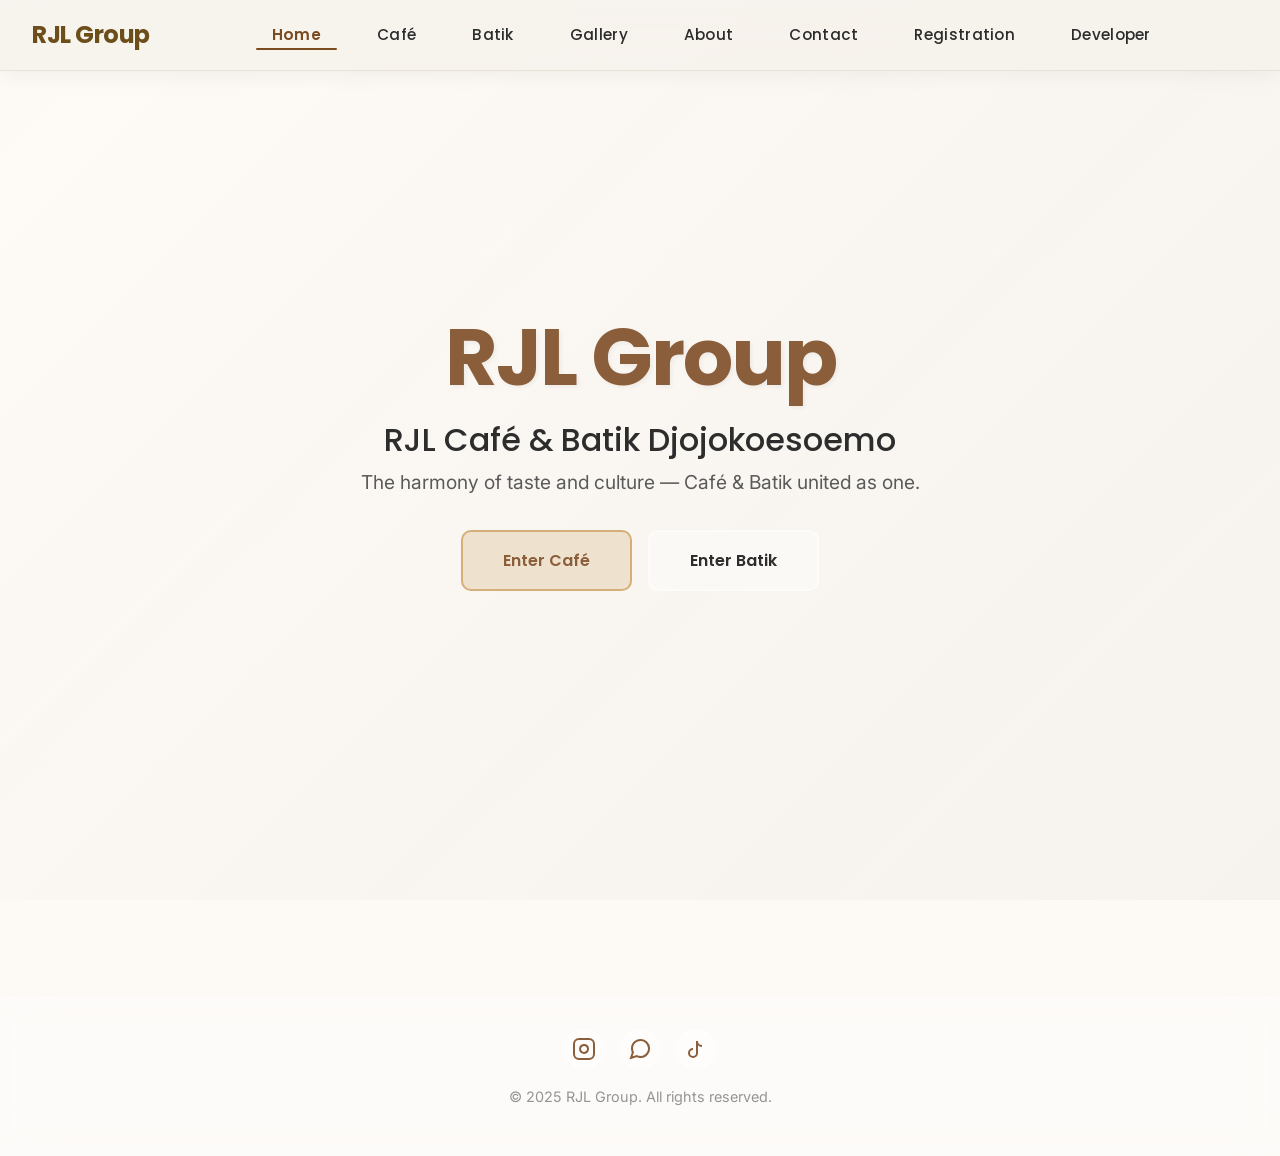
==== docs/index.html @ f2a1ba73 "rename frontend to docs" ====
<!DOCTYPE html>
<html lang="en">
<head>
    <meta charset="UTF-8">
    <meta name="viewport" content="width=device-width, initial-scale=1.0">
    <title>RJL Group - Home</title>
    <link rel="stylesheet" href="style.css">
    <link rel="preconnect" href="https://fonts.googleapis.com">
    <link rel="preconnect" href="https://fonts.gstatic.com" crossorigin>
    <link href="https://fonts.googleapis.com/css2?family=Poppins:wght@300;400;500;600;700&family=Inter:wght@300;400;500;600&display=swap" rel="stylesheet">
</head>
<body>
    <!-- Background with overlay -->
    <div class="page-background" style="background-image: url('/frontend/img/galeri.cafe/13.jpg');"></div>
    
    <!-- Navigation Bar -->
    <nav class="navbar-glass">
        <div class="nav-container">
            <div class="nav-logo">RJL Group</div>
            <ul class="nav-menu" id="navMenu">
                <li><a href="index.html" class="nav-link">Home</a></li>
                <li><a href="cafe.html" class="nav-link">Café</a></li>
                <li><a href="batik.html" class="nav-link">Batik</a></li>
                <li><a href="gallery.html" class="nav-link">Gallery</a></li>
                <li><a href="about.html" class="nav-link">About</a></li>
                <li><a href="contact.html" class="nav-link">Contact</a></li>
                <li><a href="registration.html" class="nav-link">Registration</a></li>
                <li><a href="developer.html" class="nav-link">Developer</a></li>
            </ul>
            <div class="header-line" id="headerLine"></div>
            <div class="nav-toggle" id="navToggle">
                <span></span>
                <span></span>
                <span></span>
            </div>
        </div>
    </nav>

    <!-- Hero Section -->
    <section class="hero-section">
        <div class="hero-content fade-in">
            <h1 class="hero-title">RJL Group</h1>
            <h2 class="hero-subtitle">RJL Café & Batik Djojokoesoemo</h2>
            <p class="hero-description">The harmony of taste and culture — Café & Batik united as one.</p>
            <div class="hero-buttons">
                <a href="cafe.html" class="btn-glass btn-primary">Enter Café</a>
                <a href="batik.html" class="btn-glass btn-secondary">Enter Batik</a>
            </div>
        </div>
    </section>

    <!-- Footer -->
    <footer class="footer-glass">
        <div class="footer-content">
            <div class="footer-social">
                <a href="#" class="social-icon" aria-label="Instagram">
                    <svg width="24" height="24" viewBox="0 0 24 24" fill="none" stroke="currentColor" stroke-width="2">
                        <rect x="2" y="2" width="20" height="20" rx="5" ry="5"></rect>
                        <path d="M16 11.37A4 4 0 1 1 12.63 8 4 4 0 0 1 16 11.37z"></path>
                        <line x1="17.5" y1="6.5" x2="17.51" y2="6.5"></line>
                    </svg>
                </a>
                <a href="#" class="social-icon" aria-label="WhatsApp">
                    <svg width="24" height="24" viewBox="0 0 24 24" fill="none" stroke="currentColor" stroke-width="2">
                        <path d="M21 11.5a8.38 8.38 0 0 1-.9 3.8 8.5 8.5 0 0 1-7.6 4.7 8.38 8.38 0 0 1-3.8-.9L3 21l1.9-5.7a8.38 8.38 0 0 1-.9-3.8 8.5 8.5 0 0 1 4.7-7.6 8.38 8.38 0 0 1 3.8-.9h.5a8.48 8.48 0 0 1 8 8v.5z"></path>
                    </svg>
                </a>
                <a href="#" class="social-icon" aria-label="TikTok">
                    <svg width="24" height="24" viewBox="0 0 24 24" fill="none" stroke="currentColor" stroke-width="2">
                        <path d="M9 12a4 4 0 1 0 4 4V4a5 5 0 0 0 5 5"></path>
                    </svg>
                </a>
            </div>
            <p class="footer-text">&copy; 2025 RJL Group. All rights reserved.</p>
        </div>
    </footer>

    <script src="script.js"></script>
</body>
</html>
---- docs/style.css ----
/* ===================================
   RJL Group Website Styles
   Bright Glassmorphism Theme
   =================================== */

/* ===================================
   CSS VARIABLES & RESET
   =================================== */
:root {
    /* Color Palette - Bright & Soft */
    --color-white: #ffffff;
    --color-cream: #fdfaf6;
    --color-beige: #f5f1ed;
    --color-light-gray: #e8e4e0;
    --color-soft-gold: #d4af7a;
    --color-warm-brown: #8b6f47;
    --color-text-primary: #2d2d2d;
    --color-text-secondary: #5a5a5a;
    --color-text-light: #7a7a7a;
    
    /* Glass Effect Colors */
    --glass-bg: rgba(255, 255, 255, 0.25);
    --glass-border: rgba(255, 255, 255, 0.3);
    --glass-shadow: rgba(0, 0, 0, 0.08);
    
    /* Spacing */
    --spacing-xs: 0.5rem;
    --spacing-sm: 1rem;
    --spacing-md: 2rem;
    --spacing-lg: 4rem;
    --spacing-xl: 6rem;
    
    /* Typography */
    --font-primary: 'Poppins', -apple-system, sans-serif;
    --font-secondary: 'Inter', -apple-system, sans-serif;
    
    /* Border Radius */
    --radius-sm: 10px;
    --radius-md: 20px;
    --radius-lg: 30px;
    
    /* Transitions */
    --transition-fast: 0.2s ease;
    --transition-normal: 0.3s ease;
    --transition-slow: 0.5s ease;
}

* {
    margin: 0;
    padding: 0;
    box-sizing: border-box;
}

html {
    scroll-behavior: smooth;
}

body {
    font-family: var(--font-primary);
    color: var(--color-text-primary);
    line-height: 1.6;
    background-color: var(--color-cream);
    overflow-x: hidden;
}

/* ===================================
   TYPOGRAPHY
   =================================== */
h1, h2, h3, h4, h5, h6 {
    font-weight: 600;
    line-height: 1.2;
    margin-bottom: var(--spacing-sm);
}

h1 {
    font-size: 3.5rem;
    font-weight: 700;
}

h2 {
    font-size: 2.5rem;
}

h3 {
    font-size: 1.75rem;
}

p {
    margin-bottom: var(--spacing-sm);
    font-family: var(--font-secondary);
}

a {
    text-decoration: none;
    color: inherit;
}

/* ===================================
   BACKGROUND & OVERLAY
   =================================== */
.page-background {
    position: fixed;
    top: 0;
    left: 0;
    width: 100%;
    height: 100%;
    background-size: cover;
    background-position: center;
    background-repeat: no-repeat;
    z-index: -2;
}

.page-background::after {
    content: '';
    position: absolute;
    top: 0;
    left: 0;
    width: 100%;
    height: 100%;
    background: linear-gradient(135deg, rgba(253, 250, 246, 0.85), rgba(245, 241, 237, 0.90));
    backdrop-filter: blur(3px);
    z-index: -1;
}

/* ===================================
   GLASS CARD COMPONENT
   =================================== */
.glass-card {
    background: var(--glass-bg);
    backdrop-filter: blur(16px);
    -webkit-backdrop-filter: blur(16px);
    border: 1px solid var(--glass-border);
    border-radius: var(--radius-md);
    box-shadow: 0 8px 32px var(--glass-shadow);
    padding: var(--spacing-md);
    transition: transform var(--transition-normal), box-shadow var(--transition-normal);
}

.glass-card:hover {
    transform: translateY(-4px);
    box-shadow: 0 12px 40px rgba(0, 0, 0, 0.12);
}

/* ===================================
   NAVIGATION BAR (FIXED + GLASSMORPHISM)
   =================================== */

.navbar-glass {
    position: fixed;
    top: 0;
    left: 0;
    width: 100%;
    background: rgba(245, 240, 235, 0.75); /* warna hangat transparan */
    backdrop-filter: blur(20px) saturate(180%);
    -webkit-backdrop-filter: blur(20px) saturate(180%);
    border-bottom: 1px solid rgba(180, 160, 130, 0.2);
    box-shadow: 0 3px 15px rgba(150, 120, 80, 0.15);
    z-index: 1000;
    padding: 1rem 0;
    transition: all 0.3s ease;
}

.nav-container {
    max-width: 1380px;
    margin: 0 auto;
    padding: 0 2rem;
    display: flex;
    justify-content: space-between;
    align-items: center;
}

/* LOGO */
.nav-logo {
    font-size: 1.5rem;
    font-weight: 700;
    color: #6c4e1a; /* coklat keemasan hangat */
    letter-spacing: -0.5px;
    transition: color 0.3s ease;
}

.nav-logo:hover {
    color: #a6783c;
}

/* NAV MENU */
.nav-menu {
    display: flex;
    list-style: none;
    gap: 1.5rem;
    align-items: center;
}

.nav-link {
    position: relative;
    font-family: "Poppins", sans-serif;
    font-size: 0.95rem;
    color: #2c2c2c; /* teks gelap agar kontras */
    padding: 0.5rem 1rem;
    border-radius: 10px;
    font-weight: 500;
    letter-spacing: 0.3px;
    transition: all 0.25s ease-in-out;
}

/* Garis bawah saat aktif */
.nav-link.active::after {
    content: "";
    position: absolute;
    bottom: 3px;
    left: 0;
    width: 100%;
    height: 2px;
    background: #7a4b1f;
    border-radius: 2px;
}

.nav-link:hover::after {
    width: 100%;
}

.nav-link:hover {
    color: #7a5720;
    background: rgba(255, 240, 220, 0.6);
}

/* NAVBAR ACTIVE LINK — garis bawah coklat */
.nav-link.active {
    color: #7a4b1f; /* coklat hangat */
    font-weight: 600;
    position: relative;
}

/* BURGER MENU (for mobile later) */
.nav-toggle {
    display: none;
    flex-direction: column;
    gap: 5px;
    cursor: pointer;
}

.nav-toggle span {
    width: 25px;
    height: 3px;
    background-color: #7a5720;
    border-radius: 2px;
    transition: all 0.3s ease;
}



/* ===================================
   HERO SECTION
   =================================== */
.hero-section {
    min-height: 100vh;
    display: flex;
    align-items: center;
    justify-content: center;
    padding: var(--spacing-lg) var(--spacing-md);
}

.hero-content {
    text-align: center;
    max-width: 900px;
}

.hero-title {
    font-size: 5rem;
    font-weight: 700;
    color: var(--color-warm-brown);
    margin-bottom: var(--spacing-sm);
    letter-spacing: -2px;
    text-shadow: 2px 2px 4px rgba(0, 0, 0, 0.05);
}

.hero-subtitle {
    font-size: 2rem;
    color: var(--color-text-primary);
    margin-bottom: var(--spacing-xs);
    font-weight: 500;
}

.hero-description {
    font-size: 1.2rem;
    color: var(--color-text-secondary);
    margin-bottom: var(--spacing-md);
    font-family: var(--font-secondary);
}

.hero-buttons {
    display: flex;
    gap: var(--spacing-sm);
    justify-content: center;
    flex-wrap: wrap;
}

/* ===================================
   BUTTONS
   =================================== */
.btn-glass {
    padding: 1rem 2.5rem;
    border: none;
    border-radius: var(--radius-sm);
    font-family: var(--font-primary);
    font-size: 1rem;
    font-weight: 600;
    cursor: pointer;
    transition: all var(--transition-normal);
    position: relative;
    overflow: hidden;
}

.btn-primary {
    background: rgba(212, 175, 122, 0.3);
    backdrop-filter: blur(10px);
    border: 2px solid var(--color-soft-gold);
    color: var(--color-warm-brown);
}

.btn-primary:hover {
    background: rgba(212, 175, 122, 0.5);
    transform: translateY(-2px);
    box-shadow: 0 8px 20px rgba(212, 175, 122, 0.3);
}

.btn-secondary {
    background: rgba(255, 255, 255, 0.3);
    backdrop-filter: blur(10px);
    border: 2px solid rgba(255, 255, 255, 0.5);
    color: var(--color-text-primary);
}

.btn-secondary:hover {
    background: rgba(255, 255, 255, 0.5);
    transform: translateY(-2px);
    box-shadow: 0 8px 20px rgba(0, 0, 0, 0.1);
}

.btn-small {
    padding: 0.6rem 1.5rem;
    font-size: 0.9rem;
}

.btn-full {
    width: 100%;
}

/* ===================================
   CONTAINER & LAYOUT
   =================================== */
.container {
    max-width: 1400px;
    margin: 0 auto;
    padding: 0 var(--spacing-md);
}

.section-padding {
    padding: var(--spacing-xl) 0;
}

.page-hero {
    min-height: 50vh;
    display: flex;
    align-items: center;
    justify-content: center;
    padding: calc(var(--spacing-xl) + 60px) var(--spacing-md) var(--spacing-lg);
}

.hero-card {
    text-align: center;
    max-width: 800px;
    margin: 0 auto;
}

.page-title {
    font-size: 4rem;
    color: var(--color-warm-brown);
    margin-bottom: var(--spacing-sm);
}

.page-subtitle {
    font-size: 1.5rem;
    color: var(--color-text-secondary);
    font-weight: 400;
}

/* ===================================
   CONTENT SECTIONS
   =================================== */
.section-title {
    font-size: 2.5rem;
    color: var(--color-warm-brown);
    margin-bottom: var(--spacing-md);
}

.section-title.text-center {
    text-align: center;
}

.section-text {
    font-size: 1.1rem;
    color: var(--color-text-secondary);
    line-height: 1.8;
    margin-bottom: var(--spacing-sm);
}

.content-card {
    max-width: 1000px;
    margin: 0 auto;
}

.content-image {
    width: 100%;
    border-radius: var(--radius-md);
    margin-top: var(--spacing-md);
    box-shadow: 0 8px 24px rgba(0, 0, 0, 0.1);
}

/* ===================================
   GRID LAYOUTS
   =================================== */
.grid-2 {
    display: grid;
    grid-template-columns: repeat(2, 1fr);
    gap: var(--spacing-md);
}

.grid-3 {
    display: grid;
    grid-template-columns: repeat(3, 1fr);
    gap: var(--spacing-md);
}

.grid-2-contact {
    display: grid;
    grid-template-columns: 1.5fr 1fr;
    gap: var(--spacing-md);
    align-items: start;
}

/* ===================================
   MENU & PRODUCT CARDS
   =================================== */
.menu-layout {
  display: flex;
  flex-direction: column;
  align-items: center;
  text-align: center;
  gap: 1.5rem;
  max-width: 700px;
  margin: 0 auto;
  padding: var(--spacing-lg);
  background: rgba(255, 255, 255, 0.4);
  border: 1px solid rgba(255, 255, 255, 0.5);
  border-radius: var(--radius-lg);
  backdrop-filter: blur(10px);
  box-shadow: 0 4px 25px rgba(0, 0, 0, 0.1);
}

.menu-image-single {
  width: 100%;
  height: auto; /* otomatis sesuai proporsi gambar */
  max-height: 700px; /* batas biar gak terlalu tinggi */
  object-fit: contain;
  border-radius: var(--radius-md);
  display: block;
}

.menu-layout .card-title {
  font-size: 1.6rem;
  color: var(--color-warm-brown);
  font-weight: 600;
  margin-bottom: 0.5rem;
}

.menu-layout .card-text {
  font-size: 1rem;
  color: var(--color-text-secondary);
  max-width: 600px;
  line-height: 1.6;
}


/* ===================================
   NAVIGATION BAR — WARM MODERN STYLE
   =================================== */
.navbar-glass {
    position: fixed;
    top: 0;
    left: 0;
    width: 100%;
    background: rgba(245, 240, 235, 0.75); /* warna hangat transparan */
    backdrop-filter: blur(20px) saturate(180%);
    -webkit-backdrop-filter: blur(20px) saturate(180%);
    border-bottom: 1px solid rgba(180, 160, 130, 0.2);
    box-shadow: 0 3px 15px rgba(150, 120, 80, 0.15);
    z-index: 1000;
    padding: 1rem 0;
    transition: all 0.3s ease;
}

.nav-container {
    max-width: 1380px;
    margin: 0 auto;
    padding: 0 2rem;
    display: flex;
    justify-content: space-between;
    align-items: center;
}



/* LOGO */
.nav-logo {
    font-size: 1.5rem;
    font-weight: 700;
    color: #6c4e1a; /* coklat keemasan hangat */
    letter-spacing: -0.5px;
    transition: color 0.3s ease;
}

.nav-logo:hover {
    color: #a6783c;
}

/* NAV MENU */
.nav-menu {
    display: flex;
    list-style: none;
    gap: 1.5rem;
    align-items: center;
    margin-left: auto; 
}

.nav-menu {
    display: flex;
    list-style: none;
    gap: 1.5rem;
    align-items: center;
    justify-content: flex-end; /* atau flex-start / center */
}


.nav-link {
    position: relative;
    font-family: "Poppins", sans-serif;
    font-size: 0.95rem;
    color: #2c2c2c; /* teks gelap agar kontras */
    padding: 0.5rem 1rem;
    border-radius: 10px;
    font-weight: 500;
    letter-spacing: 0.3px;
    transition: all 0.25s ease-in-out;
}

/* Garis bawah saat aktif */
.nav-link.active::after {
    content: "";
    position: absolute;
    bottom: 3px;
    left: 0;
    width: 100%;
    height: 2px;
    background: #7a4b1f;
    border-radius: 2px;
}

.nav-link:hover::after {
    width: 100%;
}

.nav-link:hover {
    color: #7a5720;
    background: rgba(255, 240, 220, 0.6);
}

/* NAVBAR ACTIVE LINK — garis bawah coklat */
.nav-link.active {
    color: #7a4b1f; /* coklat hangat */
    font-weight: 600;
    position: relative;
}

/* BURGER MENU (for mobile later) */
.nav-toggle {
    display: none;
    flex-direction: column;
    gap: 5px;
    cursor: pointer;
}

.nav-toggle span {
    width: 25px;
    height: 3px;
    background-color: #7a5720;
    border-radius: 2px;
    transition: all 0.3s ease;
}



/* ===================================
   HERO SECTION
   =================================== */
.hero-section {
    min-height: 100vh;
    display: flex;
    align-items: center;
    justify-content: center;
    padding: var(--spacing-lg) var(--spacing-md);
}

.hero-content {
    text-align: center;
    max-width: 900px;
}

.hero-title {
    font-size: 5rem;
    font-weight: 700;
    color: var(--color-warm-brown);
    margin-bottom: var(--spacing-sm);
    letter-spacing: -2px;
    text-shadow: 2px 2px 4px rgba(0, 0, 0, 0.05);
}

.hero-subtitle {
    font-size: 2rem;
    color: var(--color-text-primary);
    margin-bottom: var(--spacing-xs);
    font-weight: 500;
}

.hero-description {
    font-size: 1.2rem;
    color: var(--color-text-secondary);
    margin-bottom: var(--spacing-md);
    font-family: var(--font-secondary);
}

.hero-buttons {
    display: flex;
    gap: var(--spacing-sm);
    justify-content: center;
    flex-wrap: wrap;
}

/* ===================================
   BUTTONS
   =================================== */
.btn-glass {
    padding: 1rem 2.5rem;
    border: none;
    border-radius: var(--radius-sm);
    font-family: var(--font-primary);
    font-size: 1rem;
    font-weight: 600;
    cursor: pointer;
    transition: all var(--transition-normal);
    position: relative;
    overflow: hidden;
}

.btn-primary {
    background: rgba(212, 175, 122, 0.3);
    backdrop-filter: blur(10px);
    border: 2px solid var(--color-soft-gold);
    color: var(--color-warm-brown);
}

.btn-primary:hover {
    background: rgba(212, 175, 122, 0.5);
    transform: translateY(-2px);
    box-shadow: 0 8px 20px rgba(212, 175, 122, 0.3);
}

.btn-secondary {
    background: rgba(255, 255, 255, 0.3);
    backdrop-filter: blur(10px);
    border: 2px solid rgba(255, 255, 255, 0.5);
    color: var(--color-text-primary);
}

.btn-secondary:hover {
    background: rgba(255, 255, 255, 0.5);
    transform: translateY(-2px);
    box-shadow: 0 8px 20px rgba(0, 0, 0, 0.1);
}

.btn-small {
    padding: 0.6rem 1.5rem;
    font-size: 0.9rem;
}

.btn-full {
    width: 100%;
}


/* ===================================
   GALLERY FILTER BUTTONS
   =================================== */
.filter-buttons {
  display: flex;
  justify-content: center;
  gap: 1.2rem;
  margin-top: 1.5rem;
}

.filter-btn {
  font-family: "Poppins", sans-serif;
  font-size: 0.95rem;
  padding: 0.6rem 1.6rem;
  border-radius: 2rem;
  border: none;
  background: rgba(255, 255, 255, 0.4); /* latar lembut transparan */
  color: #7a4b1f !important; /* pastikan teks coklat */
  font-weight: 600;
  cursor: pointer;
  transition: all 0.25s ease-in-out;
  backdrop-filter: blur(8px);
}

/* Hover effect */
.filter-btn:hover {
  background: rgba(255, 255, 255, 0.7);
  transform: translateY(-2px);
}

/* Tombol aktif */
.filter-btn.active {
  background: #ffffff;
  color: #000000 !important; /* teks hitam saat aktif */
  border: 1px solid #c9a36b; /* garis tepi tipis */
  box-shadow: 0 3px 10px rgba(0, 0, 0, 0.08);
}

/* === Gallery Grid === */
.section-padding {
  padding: 3rem 0 4rem;
}

.container {
  max-width: 1200px;
  margin: 0 auto;
  padding: 0 1.5rem;
}

.masonry-gallery {
  columns: 4;
  column-gap: 1rem;
}

.masonry-item {
  display: inline-block;
  width: 100%;
  margin-bottom: 1rem;
  transition: all 0.3s ease;
}

.masonry-item.hidden {
  opacity: 0;
  transform: scale(0.9);
  pointer-events: none;
  display: none;
}

/* Responsive Columns */
@media (max-width: 992px) {
  .masonry-gallery {
    columns: 3;
  }
}

@media (max-width: 768px) {
  .masonry-gallery {
    columns: 2;
  }
}

@media (max-width: 576px) {
  .masonry-gallery {
    columns: 1;
  }
}

/* === Gallery Image === */
.gallery-image {
  position: relative;
  width: 100%;
  padding-bottom: 75%;
  background-size: cover;
  background-position: center;
  border-radius: 1rem;
  overflow: hidden;
  cursor: pointer;
  transition: all 0.4s ease;
}

.gallery-image:hover {
  transform: scale(1.03);
  filter: brightness(1.1);
}

.gallery-overlay {
  background: rgba(255, 255, 255, 0.45);
  transition: opacity 0.3s ease;
}

.gallery-image:hover .gallery-overlay {
  opacity: 1;
}

.gallery-caption {
  color: var(--color-text-primary);
  font-weight: 600;
  text-shadow: 0 1px 3px rgba(255, 255, 255, 0.5);
}

/* === Footer === */
.footer-glass {
  background: rgba(255, 255, 255, 0.1);
  backdrop-filter: blur(8px);
  padding: 2rem 0;
  text-align: center;
  border-top: 1px solid rgba(255, 255, 255, 0.2);
}

.footer-text {
  font-size: 0.95rem;
  opacity: 0.8;
}

/* === Animations === */
@keyframes fadeInUp {
  from {
    opacity: 0;
    transform: translateY(25px);
  }
  to {
    opacity: 1;
    transform: translateY(0);
  }
}

/* ===================================
   PROCESS CARDS
   =================================== */
.process-grid {
    display: grid;
    grid-template-columns: repeat(4, 1fr);
    gap: var(--spacing-md);
}

.process-card {
    text-align: center;
}

.process-number {
    width: 60px;
    height: 60px;
    background: linear-gradient(135deg, rgba(212, 175, 122, 0.3), rgba(212, 175, 122, 0.5));
    border-radius: 50%;
    display: flex;
    align-items: center;
    justify-content: center;
    font-size: 1.5rem;
    font-weight: 700;
    color: var(--color-warm-brown);
    margin: 0 auto var(--spacing-sm);
}

/* ===================================
   VISION & VALUES
   =================================== */
.vision-card {
    text-align: center;
}

.icon-wrapper {
    width: 80px;
    height: 80px;
    background: rgba(212, 175, 122, 0.2);
    border-radius: 50%;
    display: flex;
    align-items: center;
    justify-content: center;
    margin: 0 auto var(--spacing-sm);
}

.icon-wrapper svg {
    color: var(--color-warm-brown);
}

.value-card {
    text-align: center;
}

.value-icon {
    font-size: 3rem;
    margin-bottom: var(--spacing-sm);
}

/* ===================================
   FORMS
   =================================== */
.contact-form,
.registration-form {
    width: 100%;
}

.form-group {
    margin-bottom: var(--spacing-sm);
}

.form-label {
    display: block;
    font-size: 0.95rem;
    font-weight: 500;
    color: var(--color-text-primary);
    margin-bottom: 0.5rem;
}

.form-input,
.form-textarea,
.form-select {
    width: 100%;
    padding: 0.9rem 1.2rem;
    border: 2px solid rgba(255, 255, 255, 0.4);
    border-radius: var(--radius-sm);
    background: rgba(255, 255, 255, 0.3);
    backdrop-filter: blur(10px);
    font-family: var(--font-secondary);
    font-size: 1rem;
    color: var(--color-text-primary);
    transition: border-color var(--transition-fast), background var(--transition-fast);
}

.form-input:focus,
.form-textarea:focus,
.form-select:focus {
    outline: none;
    border-color: var(--color-soft-gold);
    background: rgba(255, 255, 255, 0.5);
}

.form-textarea {
    resize: vertical;
    min-height: 120px;
}

.form-message {
    margin-top: var(--spacing-sm);
    padding: var(--spacing-sm);
    border-radius: var(--radius-sm);
    font-size: 0.95rem;
    display: none;
}

.form-message.success {
    background: rgba(76, 175, 80, 0.2);
    color: #2e7d32;
    border: 1px solid rgba(76, 175, 80, 0.4);
    display: block;
}

.form-message.error {
    background: rgba(244, 67, 54, 0.2);
    color: #c62828;
    border: 1px solid rgba(244, 67, 54, 0.4);
    display: block;
}

/* ===================================
   CONTACT & REGISTRATION INFO
   =================================== */
.contact-info-wrapper,
.class-info-wrapper {
    display: flex;
    flex-direction: column;
    gap: var(--spacing-sm);
}

.info-card {
    padding: var(--spacing-md);
}

.info-list {
    list-style: none;
    padding-left: 0;
}

.info-list li {
    padding: 0.4rem 0;
    color: var(--color-text-secondary);
    font-family: var(--font-secondary);
}

.info-list li::before {
    content: '✓ ';
    color: var(--color-soft-gold);
    font-weight: bold;
    margin-right: 0.5rem;
}

.social-links {
    display: flex;
    flex-direction: column;
    gap: 0.5rem;
}

.social-link {
    color: var(--color-warm-brown);
    font-weight: 500;
    transition: color var(--transition-fast);
}

.social-link:hover {
    color: var(--color-soft-gold);
}

.registration-wrapper {
    display: grid;
    grid-template-columns: 1.5fr 1fr;
    gap: var(--spacing-md);
    align-items: start;
}

/* ===================================
   MAP SECTION
   =================================== */

.map-card {
  padding: 2rem;
  border-radius: var(--radius-lg);
  background: rgba(255, 255, 255, 0.12);
  backdrop-filter: blur(10px);
  box-shadow: 0 4px 24px rgba(0, 0, 0, 0.1);
}

.map-wrapper {
  position: relative;
  width: 100%;
  height: 400px;
  overflow: hidden;
  border-radius: var(--radius-md);
}

.map-wrapper iframe {
  width: 100%;
  height: 100%;
  border: 0;
  border-radius: var(--radius-md);
}

@media (max-width: 768px) {
  .map-wrapper {
    height: 300px;
  }
}


/* ===================================
   CTA SECTION
   =================================== */
.cta-card {
    text-align: center;
    padding: var(--spacing-lg);
}

/* =============================
   RJL Developer Page Styling
   ============================= */
:root {
  --color-warm-brown: #8b5e3b;
  --color-light-cream: #756349;
  --color-bg-glass: rgba(255, 255, 255, 0.12);
  --color-accent: #362e25;
}

/* === Developer Team Layout === */
.team-grid {
  display: grid;
  grid-template-columns: repeat(3, 1fr);
  gap: 2rem;
  justify-items: center;
  max-width: 1100px;
  margin: 0 auto;
}

/* Baris kedua (2 developer) benar-benar di tengah */
.team-grid .team-card:nth-child(4) {
  grid-column: 2 / 3;
}

.team-grid .team-card:nth-child(5) {
  grid-column: 3 / 4;
}

@media (max-width: 768px) {
  .team-grid {
    grid-template-columns: 1fr;
  }
}

/* === Card === */
.team-card {
  background: var(--color-bg-glass);
  border-radius: 20px;
  text-align: center;
  padding: 1.5rem;
  backdrop-filter: blur(12px);
  transition: transform 0.3s ease, box-shadow 0.3s ease;
  box-shadow: 0 4px 20px rgba(0,0,0,0.25);
}

.team-card:hover {
  transform: translateY(-6px);
  box-shadow: 0 10px 25px rgba(0,0,0,0.35);
}

.team-photo {
  width: 120px;
  height: 120px;
  border-radius: 50%;
  object-fit: cover;
  border: 3px solid rgba(255,255,255,0.4);
  margin-bottom: 1rem;
}

.team-name {
  color: var(--color-light-cream);
  font-size: 1.2rem;
  font-weight: 600;
  margin-bottom: 0.2rem;
}

.team-role {
  color: var(--color-accent);
  font-weight: 500;
  margin-bottom: 0.6rem;
}

.team-desc {
  color: #806f5f;
  font-size: 0.9rem;
  margin-bottom: 1rem;
}

/* === Tombol CV & Portfolio === */
.team-actions {
  display: flex;
  justify-content: center;
  gap: 0.8rem;
}

.btn-modern {
  background: transparent;
  border: 2px solid var(--color-warm-brown);
  color: var(--color-warm-brown);
  font-weight: 500;
  padding: 0.5rem 1.2rem;
  border-radius: 30px;
  backdrop-filter: blur(10px);
  transition: all 0.3s ease;
  display: flex;
  align-items: center;
  gap: 0.4rem;
}

.btn-modern i {
  color: var(--color-warm-brown);
}

.btn-modern:hover {
  background: #fff;
  color: var(--color-warm-brown);
  border-color: #fff;
  transform: translateY(-2px);
}

/* ===================================
   DEVELOPER PAGE
   =================================== */
.tech-details {
    display: grid;
    grid-template-columns: repeat(2, 1fr);
    gap: var(--spacing-md);
    margin-top: var(--spacing-md);
}

.tech-item {
    padding: var(--spacing-sm);
}

.tech-title {
    font-size: 1.2rem;
    color: var(--color-warm-brown);
    margin-bottom: 0.5rem;
}

.tech-text {
    font-size: 1rem;
    color: var(--color-text-secondary);
    font-family: var(--font-secondary);
}

.code-block {
    background: rgba(255, 255, 255, 0.4);
    border: 1px solid rgba(255, 255, 255, 0.5);
    border-radius: var(--radius-sm);
    padding: var(--spacing-md);
    font-family: 'Courier New', monospace;
    font-size: 0.9rem;
    color: var(--color-text-primary);
    overflow-x: auto;
    margin-top: var(--spacing-sm);
}

.feature-card {
    text-align: center;
    padding: var(--spacing-md);
}

/* ===================================
   FOOTER
   =================================== */
.footer-glass {
    background: rgba(255, 255, 255, 0.3);
    backdrop-filter: blur(20px);
    border-top: 1px solid var(--glass-border);
    padding: var(--spacing-md) 0;
    margin-top: var(--spacing-xl);
}

.footer-content {
    max-width: 1400px;
    margin: 0 auto;
    padding: 0 var(--spacing-md);
    text-align: center;
}

.footer-social {
    display: flex;
    justify-content: center;
    gap: var(--spacing-sm);
    margin-bottom: var(--spacing-sm);
}

.social-icon {
    width: 40px;
    height: 40px;
    background: rgba(255, 255, 255, 0.3);
    border: 1px solid rgba(255, 255, 255, 0.4);
    border-radius: 50%;
    display: flex;
    align-items: center;
    justify-content: center;
    transition: all var(--transition-fast);
    color: var(--color-warm-brown);
}

.social-icon:hover {
    background: rgba(212, 175, 122, 0.3);
    border-color: var(--color-soft-gold);
    transform: translateY(-3px);
}

.footer-text {
    font-size: 0.9rem;
    color: var(--color-text-light);
    font-family: var(--font-secondary);
}

/* ===================================
   ANIMATIONS
   =================================== */
@keyframes fadeIn {
    from {
        opacity: 0;
        transform: translateY(20px);
    }
    to {
        opacity: 1;
        transform: translateY(0);
    }
}

@keyframes slideUp {
    from {
        opacity: 0;
        transform: translateY(40px);
    }
    to {
        opacity: 1;
        transform: translateY(0);
    }
}

.fade-in {
    animation: fadeIn 0.8s ease forwards;
}

.slide-up {
    animation: slideUp 0.6s ease forwards;
    opacity: 0;
}

/* ===================================
   RESPONSIVE DESIGN
   =================================== */
@media (max-width: 1200px) {
    .hero-title {
        font-size: 4rem;
    }
    
    .page-title {
        font-size: 3rem;
    }
    
    .grid-3 {
        grid-template-columns: repeat(2, 1fr);
    }
    
    .process-grid {
        grid-template-columns: repeat(2, 1fr);
    }
    
    .masonry-gallery {
        columns: 3;
    }
}

@media (max-width: 768px) {
    /* Typography */
    h1 {
        font-size: 2.5rem;
    }
    
    h2 {
        font-size: 2rem;
    }
    
    .hero-title {
        font-size: 3rem;
    }
    
    .hero-subtitle {
        font-size: 1.5rem;
    }
    
    .page-title {
        font-size: 2.5rem;
    }
    
    /* Navigation */
    .nav-menu {
        position: fixed;
        left: -100%;
        top: 70px;
        flex-direction: column;
        background: rgba(255, 255, 255, 0.95);
        backdrop-filter: blur(20px);
        width: 100%;
        text-align: center;
        transition: left var(--transition-normal);
        box-shadow: 0 8px 32px rgba(0, 0, 0, 0.1);
        padding: var(--spacing-md) 0;
        gap: 0;
    }
    
    .nav-menu.active {
        left: 0;
    }
    
    .nav-link {
        width: 100%;
        padding: 1rem;
        border-radius: 0;
    }
    
    .nav-toggle {
        display: flex;
    }
    
    .nav-toggle.active span:nth-child(1) {
        transform: rotate(45deg) translate(8px, 8px);
    }
    
    .nav-toggle.active span:nth-child(2) {
        opacity: 0;
    }
    
    .nav-toggle.active span:nth-child(3) {
        transform: rotate(-45deg) translate(7px, -7px);
    }
    
    /* Layouts */
    .grid-2,
    .grid-3,
    .grid-2-contact,
    .registration-wrapper {
        grid-template-columns: 1fr;
    }
    
    .gallery-grid {
        grid-template-columns: repeat(2, 1fr);
    }
    
    .process-grid {
        grid-template-columns: 1fr;
    }
    
    .masonry-gallery {
        columns: 2;
    }
    
    .tech-details {
        grid-template-columns: 1fr;
    }
    
    /* Spacing */
    .section-padding {
        padding: var(--spacing-lg) 0;
    }
    
    .page-hero {
        padding: calc(var(--spacing-lg) + 60px) var(--spacing-sm) var(--spacing-md);
    }
    
    /* Buttons */
    .hero-buttons {
        flex-direction: column;
    }
    
    .btn-glass {
        width: 100%;
    }
}

@media (max-width: 480px) {
    .hero-title {
        font-size: 2.5rem;
    }
    
    .page-title {
        font-size: 2rem;
    }
    
    .gallery-grid,
    .masonry-gallery {
        columns: 1;
        grid-template-columns: 1fr;
    }
    
    .container {
        padding: 0 var(--spacing-sm);
    }
}

/* ===================================
   SMOOTH SCROLL BEHAVIOR
   =================================== */
@media (prefers-reduced-motion: no-preference) {
    html {
        scroll-behavior: smooth;
    }
}

/* ===================================
   ACCESSIBILITY
   =================================== */
.sr-only {
    position: absolute;
    width: 1px;
    height: 1px;
    padding: 0;
    margin: -1px;
    overflow: hidden;
    clip: rect(0, 0, 0, 0);
    white-space: nowrap;
    border-width: 0;
}

/* Focus states for keyboard navigation */
a:focus,
button:focus,
input:focus,
textarea:focus,
select:focus {
    outline: 2px solid var(--color-soft-gold);
    outline-offset: 2px;
}

/* Row horizontal, bisa scroll di mobile */
.process-row {
    display: flex;
    gap: 20px;
    overflow-x: auto;
    padding-bottom: 10px;
    scroll-behavior: smooth;
}

/* Proses card */
.process-card {
    min-width: 220px; /* lebar card agar tidak terlalu besar */
    flex: 0 0 auto;
    border-radius: 10px;
    overflow: hidden;
    padding: 10px;
    background-color: rgba(255,255,255,0.9); /* glass effect ringan */
    box-shadow: 0 2px 8px rgba(0,0,0,0.1);
    transition: transform 0.3s ease;
}
.process-card:hover {
    transform: translateY(-5px);
}

/* Gambar proses */
.process-image {
    width: 100%;
    max-height: 300px;
    overflow: hidden;
    border-radius: 10px;
    margin-bottom: 10px;
}

.process-image img {
    width: 100%;
    height: auto;
    max-height: 300px;
    object-fit: cover;
    display: block;
}

/* Animasi slide-up */
.slide-up {
    opacity: 0;
    transform: translateY(20px);
    animation: slideUp 0.6s forwards;
}
@keyframes slideUp {
    to {
        opacity: 1;
        transform: translateY(0);
    }
}

/* Hapus scroll bar di webkit */
.process-row::-webkit-scrollbar {
    display: none;
}


/* =============================================
   REGISTERED PARTICIPANTS SECTION
   ============================================= */

/* --- Main Card --- */
.participants-card {
    background: rgba(255, 255, 255, 0.80);
    backdrop-filter: blur(18px);
    -webkit-backdrop-filter: blur(18px);
    border: 1px solid rgba(255, 255, 255, 0.55);
    border-radius: 24px;
    box-shadow:
        0 8px 40px rgba(139, 111, 71, 0.10),
        0 2px 12px rgba(0, 0, 0, 0.06);
    padding: 2.5rem 2.8rem 2rem;
    transition: box-shadow var(--transition-normal);
}

.participants-section {
    padding-top: 0;
}

/* --- Header row --- */
.participants-header {
    display: flex;
    align-items: flex-start;
    justify-content: space-between;
    gap: 1.5rem;
    flex-wrap: wrap;
    margin-bottom: 2rem;
}

.participants-title {
    font-size: 1.85rem;
    font-weight: 700;
    color: var(--color-warm-brown);
    margin-bottom: 0.25rem;
    line-height: 1.2;
}

.participants-subtitle {
    font-size: 0.95rem;
    color: var(--color-text-light);
    margin-bottom: 0;
    font-family: var(--font-secondary);
}

/* --- Spots Badge --- */
.spots-badge {
    display: inline-flex;
    align-items: center;
    gap: 0.3rem;
    background: rgba(212, 175, 122, 0.18);
    border: 1.5px solid rgba(212, 175, 122, 0.45);
    border-radius: 50px;
    padding: 0.45rem 1.1rem;
    white-space: nowrap;
    font-family: var(--font-primary);
    font-size: 0.88rem;
    flex-shrink: 0;
}

.spots-filled {
    font-weight: 700;
    color: var(--color-warm-brown);
    font-size: 1.05rem;
}

.spots-separator { color: var(--color-text-light); font-weight: 400; }
.spots-total { font-weight: 600; color: var(--color-text-secondary); }
.spots-label { color: var(--color-text-light); font-size: 0.82rem; margin-left: 0.15rem; }

/* --- Table Wrapper --- */
.participants-table-wrap {
    width: 100%;
    overflow-x: auto;
    border-radius: 16px;
}

/* --- Table --- */
.participants-table {
    width: 100%;
    border-collapse: collapse;
    font-family: var(--font-secondary);
}

.participants-table thead tr {
    background: rgba(245, 241, 237, 0.75);
}

.participants-table th {
    padding: 0.85rem 1.1rem;
    text-align: left;
    font-size: 0.8rem;
    font-weight: 600;
    color: var(--color-text-light);
    text-transform: uppercase;
    letter-spacing: 0.06em;
    white-space: nowrap;
    border-bottom: 1.5px solid rgba(212, 175, 122, 0.2);
}

.participants-table td {
    padding: 1rem 1.1rem;
    font-size: 0.92rem;
    color: var(--color-text-primary);
    vertical-align: middle;
    border-bottom: 1px solid rgba(245, 241, 237, 0.9);
}

.participants-table tbody tr {
    transition: background var(--transition-fast), transform var(--transition-fast);
    cursor: default;
}

.participants-table tbody tr:hover {
    background: rgba(253, 250, 246, 0.85);
    transform: translateX(3px);
}

.participants-table tbody tr:last-child td { border-bottom: none; }

/* --- Row number --- */
.pt-no {
    font-size: 0.82rem;
    font-weight: 600;
    color: var(--color-text-light);
    width: 40px;
}

/* --- Participant cell --- */
.pt-participant {
    display: flex;
    align-items: center;
    gap: 0.85rem;
}

.pt-avatar {
    width: 40px;
    height: 40px;
    border-radius: 50%;
    display: flex;
    align-items: center;
    justify-content: center;
    font-size: 1rem;
    font-weight: 700;
    color: #fff;
    flex-shrink: 0;
    background: linear-gradient(135deg, #c9946a, #8b6f47);
    box-shadow: 0 2px 8px rgba(139, 111, 71, 0.25);
    font-family: var(--font-primary);
    text-transform: uppercase;
}

.pt-name {
    font-weight: 600;
    color: var(--color-text-primary);
    font-size: 0.93rem;
    line-height: 1.3;
}

.pt-email {
    font-size: 0.78rem;
    color: var(--color-text-light);
    font-family: var(--font-secondary);
}

/* --- Class Type Badges --- */
.class-badge {
    display: inline-block;
    padding: 0.28rem 0.85rem;
    border-radius: 50px;
    font-size: 0.78rem;
    font-weight: 600;
    white-space: nowrap;
    font-family: var(--font-primary);
    letter-spacing: 0.02em;
}

.badge-beginner {
    background: rgba(245, 241, 237, 0.95);
    color: #8b6f47;
    border: 1.5px solid rgba(212, 175, 122, 0.35);
}

.badge-intermediate {
    background: rgba(200, 162, 110, 0.18);
    color: #7a5320;
    border: 1.5px solid rgba(200, 162, 110, 0.40);
}

.badge-advanced {
    background: rgba(139, 95, 59, 0.14);
    color: #5c3d1e;
    border: 1.5px solid rgba(139, 95, 59, 0.30);
}

.badge-private {
    background: rgba(98, 72, 40, 0.11);
    color: #3d2609;
    border: 1.5px solid rgba(98, 72, 40, 0.25);
}

/* --- Date cell --- */
.pt-date {
    display: flex;
    align-items: center;
    gap: 0.4rem;
    color: var(--color-text-secondary);
    font-size: 0.88rem;
    white-space: nowrap;
}

.pt-date svg { flex-shrink: 0; color: var(--color-soft-gold); }

/* --- Registered On --- */
.pt-reg {
    font-size: 0.85rem;
    color: var(--color-text-light);
    white-space: nowrap;
}

/* --- Skeleton Loading Shimmer --- */
.participants-skeleton {
    display: flex;
    flex-direction: column;
    gap: 0;
}

.skeleton-row {
    display: flex;
    align-items: center;
    gap: 1.1rem;
    padding: 1rem 1.1rem;
    border-bottom: 1px solid rgba(245, 241, 237, 0.9);
}

.skeleton-cell {
    height: 14px;
    border-radius: 8px;
    background: linear-gradient(
        90deg,
        rgba(245, 241, 237, 0.9) 25%,
        rgba(255, 255, 255, 0.95) 50%,
        rgba(245, 241, 237, 0.9) 75%
    );
    background-size: 200% 100%;
    animation: shimmer 1.5s infinite ease-in-out;
}

@keyframes shimmer {
    0%   { background-position: 200% 0; }
    100% { background-position: -200% 0; }
}

.skel-no     { width: 28px; flex-shrink: 0; }
.skel-avatar { width: 40px; height: 40px; border-radius: 50%; flex-shrink: 0; }
.skel-name   { flex: 1.5; }
.skel-badge  { width: 90px; flex-shrink: 0; }
.skel-date   { width: 90px; flex-shrink: 0; }
.skel-reg    { width: 120px; flex-shrink: 0; }

/* --- Empty State --- */
.participants-empty {
    text-align: center;
    padding: 3.5rem 2rem;
}

.empty-icon { font-size: 3rem; margin-bottom: 1rem; opacity: 0.6; }

.empty-text {
    color: var(--color-text-light);
    font-size: 0.95rem;
    font-family: var(--font-secondary);
    margin-bottom: 0;
}

/* --- Section Footer --- */
.participants-footer {
    display: flex;
    align-items: center;
    justify-content: space-between;
    flex-wrap: wrap;
    gap: 0.5rem;
    margin-top: 1.4rem;
    padding-top: 1rem;
    border-top: 1px solid rgba(212, 175, 122, 0.18);
}

.participants-note {
    display: flex;
    align-items: center;
    gap: 0.4rem;
    font-size: 0.8rem;
    color: var(--color-text-light);
    font-family: var(--font-secondary);
}

.participants-realtime {
    font-size: 0.78rem;
    color: rgba(139, 111, 71, 0.65);
    font-style: italic;
    font-family: var(--font-secondary);
}

/* --- Row entrance animation --- */
@keyframes ptRowIn {
    from { opacity: 0; transform: translateY(10px); }
    to   { opacity: 1; transform: translateY(0); }
}

.pt-row-animate {
    animation: ptRowIn 0.4s ease forwards;
}

/* =============================================
   PARTICIPANTS — MOBILE RESPONSIVE
   ============================================= */
@media (max-width: 768px) {
    .participants-card {
        padding: 1.6rem 1.2rem 1.4rem;
    }

    .participants-header {
        flex-direction: column;
        align-items: flex-start;
        gap: 1rem;
    }

    .participants-title { font-size: 1.5rem; }

    /* Stacked card layout on mobile */
    .participants-table thead { display: none; }

    .participants-table,
    .participants-table tbody,
    .participants-table tr,
    .participants-table td {
        display: block;
        width: 100%;
    }

    .participants-table tbody tr {
        background: rgba(253, 250, 246, 0.7);
        border: 1px solid rgba(212, 175, 122, 0.2);
        border-radius: 16px;
        margin-bottom: 0.9rem;
        padding: 1rem;
        transform: none;
    }

    .participants-table tbody tr:hover {
        transform: translateY(-2px);
        box-shadow: 0 4px 16px rgba(139, 111, 71, 0.12);
    }

    .participants-table td {
        padding: 0.35rem 0;
        border-bottom: none;
        font-size: 0.88rem;
    }

    .participants-table td::before {
        content: attr(data-label);
        display: block;
        font-size: 0.72rem;
        font-weight: 600;
        color: var(--color-text-light);
        text-transform: uppercase;
        letter-spacing: 0.05em;
        margin-bottom: 0.2rem;
    }

    .pt-no { display: none; }

    .skeleton-row {
        background: rgba(253, 250, 246, 0.7);
        border: 1px solid rgba(212, 175, 122, 0.15);
        border-radius: 16px;
        margin-bottom: 0.9rem;
        padding: 1rem;
        flex-wrap: wrap;
        gap: 0.8rem;
    }

    .skel-reg { display: none; }

    .participants-footer {
        flex-direction: column;
        align-items: flex-start;
        gap: 0.3rem;
    }
}

/* --- Pagination Controls --- */
.participants-pagination {
    display: flex;
    align-items: center;
    justify-content: center;
    gap: 1rem;
    margin-top: 1.4rem;
    padding-top: 1.2rem;
    border-top: 1px solid rgba(212, 175, 122, 0.18);
}

.pt-page-btn {
    display: inline-flex;
    align-items: center;
    gap: 0.4rem;
    padding: 0.5rem 1.2rem;
    border: 1.5px solid rgba(212, 175, 122, 0.45);
    border-radius: 50px;
    background: rgba(255, 255, 255, 0.6);
    backdrop-filter: blur(8px);
    color: var(--color-warm-brown);
    font-family: var(--font-primary);
    font-size: 0.85rem;
    font-weight: 600;
    cursor: pointer;
    transition: all var(--transition-fast);
}

.pt-page-btn:hover:not(:disabled) {
    background: rgba(212, 175, 122, 0.2);
    border-color: var(--color-warm-brown);
    transform: translateY(-2px);
    box-shadow: 0 4px 12px rgba(139, 111, 71, 0.15);
}

.pt-page-btn:disabled {
    opacity: 0.38;
    cursor: not-allowed;
    transform: none;
}

.pt-page-info {
    font-size: 0.85rem;
    font-weight: 500;
    color: var(--color-text-secondary);
    font-family: var(--font-secondary);
    min-width: 90px;
    text-align: center;
}
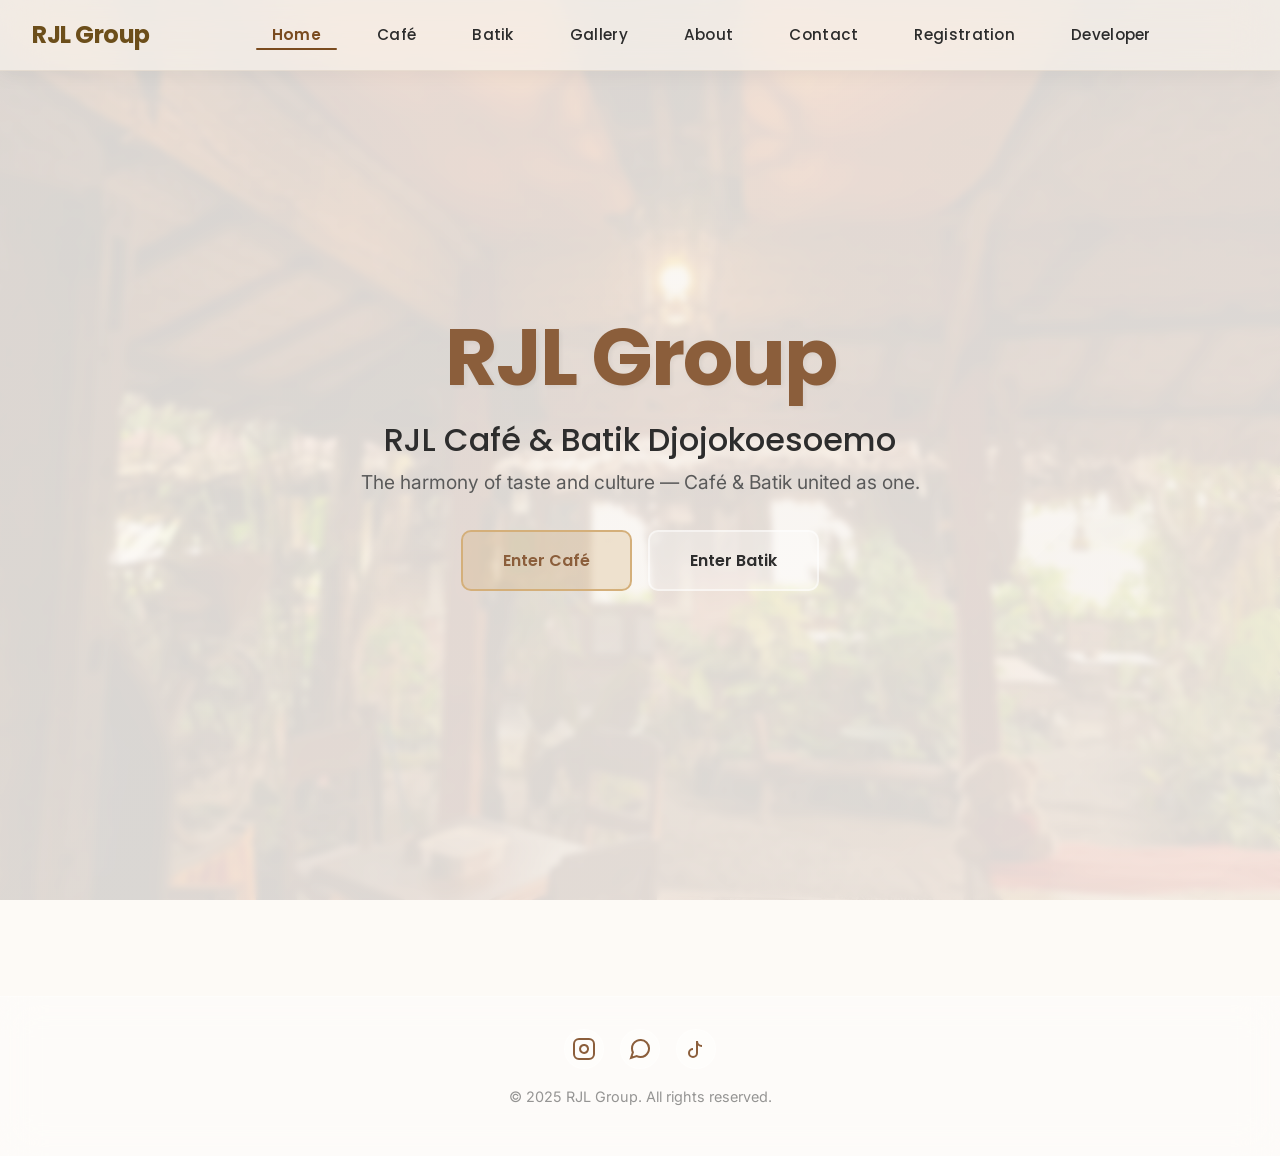
==== commit ef2a61a7: "ubah endpoint dari frontend ke docs" ====
--- a/docs/index.html
+++ b/docs/index.html
@@ -11,7 +11,7 @@
 </head>
 <body>
     <!-- Background with overlay -->
-    <div class="page-background" style="background-image: url('/frontend/img/galeri.cafe/13.jpg');"></div>
+    <div class="page-background" style="background-image: url('/docs/img/galeri.cafe/13.jpg');"></div>
     
     <!-- Navigation Bar -->
     <nav class="navbar-glass">
@@ -77,4 +77,4 @@
 
     <script src="script.js"></script>
 </body>
-</html>+</html>
